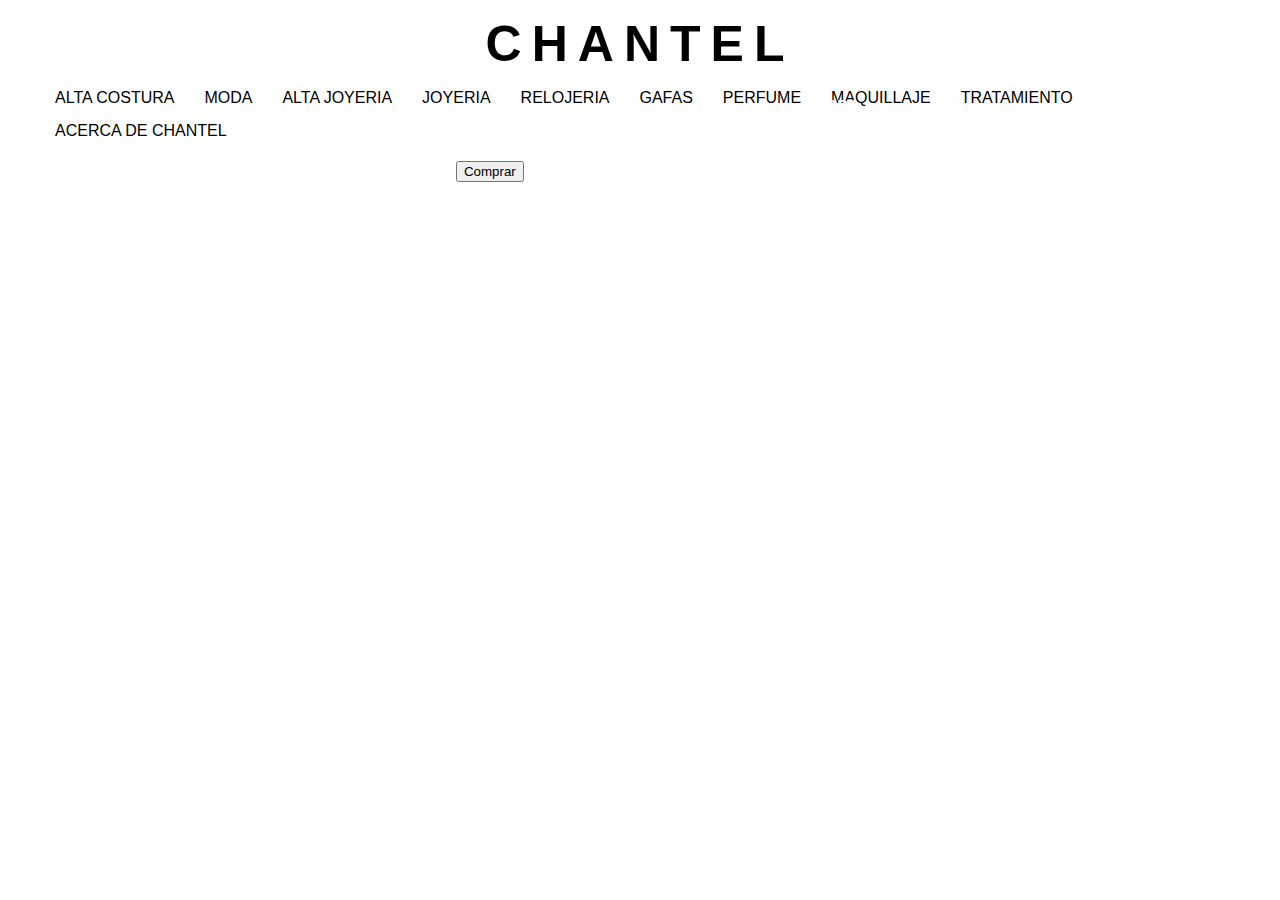
==== index.html @ d862a24f "Add files via upload" ====
<!DOCTYPE html>
<html lang="en">
<head>
    <meta charset="UTF-8">
    <meta http-equiv="X-UA-Compatible" content="IE=edge">
    <meta name="viewport" content="width=device-width, initial-scale=1.0">
    <title>Document</title>
    <link rel="stylesheet" href="index.css">
</head>
<body>
    <header>
        <section>
            <h1 class="titulo">Chantel</h1>
        </section>
            <nav>
                <ul class="menu">
                    <li class="menu-item"><a href="">Alta Costura</a></li>
                    <li class="menu-item"><a href="">Moda</a></li>
                    <li class="menu-item"><a href="">Alta Joyeria</a></li>
                    <li class="menu-item"><a href="">Joyeria</a></li>
                    <li class="menu-item"><a href="">Relojeria</a></li>
                    <li class="menu-item"><a href="">Gafas</a></li>
                    <li class="menu-item"><a href="">Perfume</a></li>
                    <li class="menu-item"><a href="">Maquillaje</a></li>
                    <li class="menu-item"><a href="">Tratamiento</a></li>
                    <li class="menu-item"><a href="">Acerca de Chantel</a></li>
                </ul>
            </nav>
            <section class="banner">
                <img class="fondo" src="c2.webp" alt="">
                <section class="centrito">
                    <h4>Moda</h4>
                    <h2 class="subtitulo">Pagina 100% original, cero copia!</h2>
                    <button class="boton">Comprar</button>
                </section>
            </section>
        
    </header>
    
</body>
</html>
---- index.css ----
*{
    font-family: -apple-system, BlinkMacSystemFont, 'Segoe UI', Roboto, Oxygen, Ubuntu, Cantarell, 'Open Sans', 'Helvetica Neue', sans-serif;
}

body{
    margin: 0px;
}

.titulo{
    text-align: center;
    text-transform: uppercase;
    letter-spacing: 10px;
    font-size: 50px;
    margin-top: 15px;
    margin-bottom: 15px;
}

nav ul{
    list-style: none;
}

.menu-item a{
    color: black;
    text-decoration: none;
    text-transform: uppercase;
    padding: 15px;
}

.menu-item{
    float: left;
    margin-bottom: 15px;
}

.fondo{
     width: 100%;
}

.banner{
    position: relative;
    width: 100%;
}

.centrito{
    position: absolute;
    top: 50%;
    right: 5%;
}

.centrito h2, h4{
    margin: 0px;
    text-align: center;
    color: white;
    text-transform: uppercase;
}

.subtitulo{
    font-size: 40px;
}


.botoncito{
    background-color: white;
    color: black;
    border-color: transparent;
    border-radius: 5px;
    padding: 15px;
    left: 45%;
    position: relative;
}
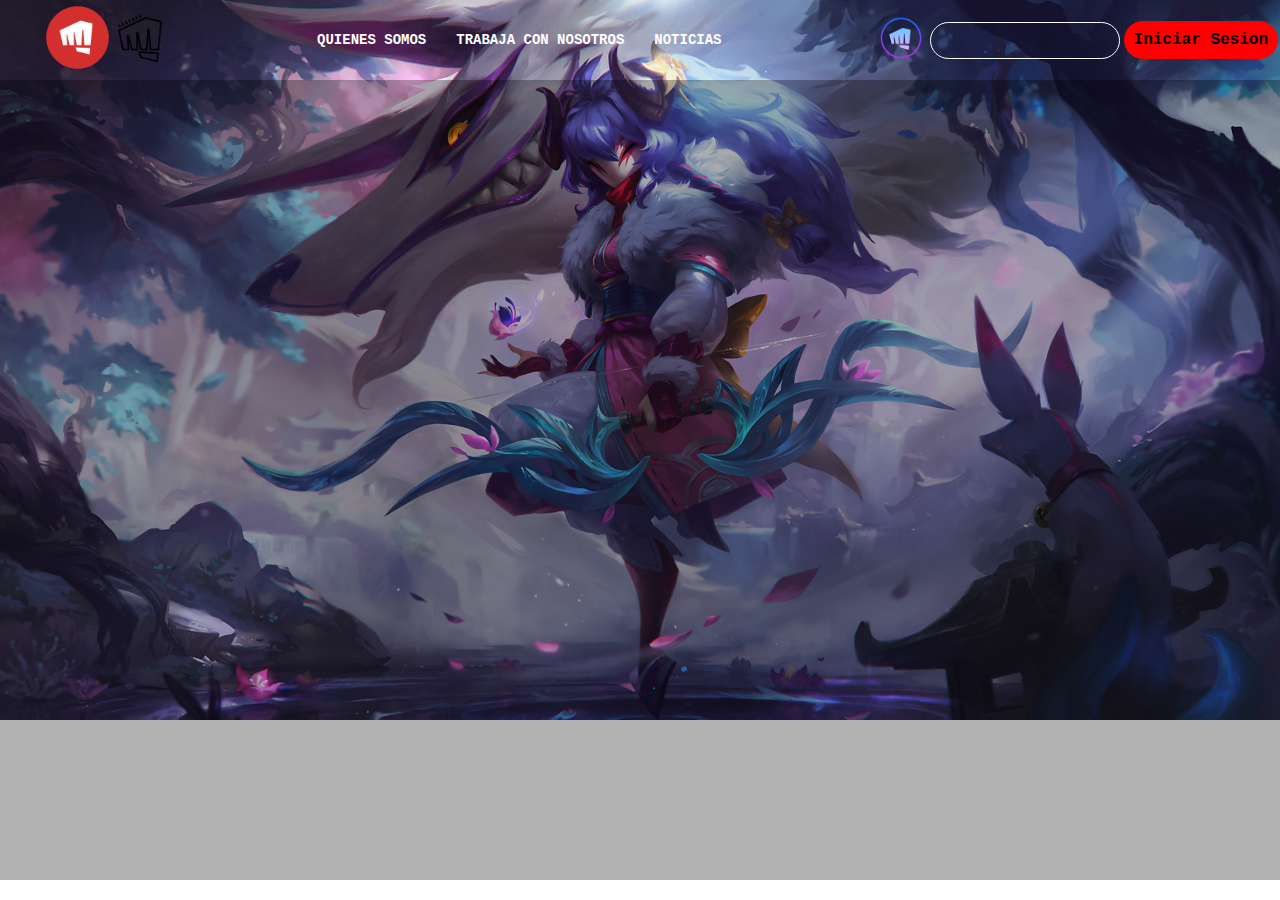
==== commit 68ab5725: "Add files via upload" ====
--- a/index.html
+++ b/index.html
@@ -4,37 +4,30 @@
     <meta charset="UTF-8">
     <meta http-equiv="X-UA-Compatible" content="IE=edge">
     <meta name="viewport" content="width=device-width, initial-scale=1.0">
-    <title>Document</title>
+    <title>Rito Games</title>
     <link rel="stylesheet" href="index.css">
 </head>
 <body>
     <header>
-        <section>
-            <h1 class="titulo">Chantel</h1>
+        <nav class="flex">
+            <ul class="m-0 flex">
+                <li><img class="logo" src="icons8-riot-games-96.png" alt=""></li>
+                <li><img class="mini-logo" src="icons8-riot-games-64.png" alt=""></li>
+            </ul>
+            <ul class="m-0 flex star">
+                <li class="menu-iten"><a href="">Quienes somos</a></li>
+                <li class="menu-iten"><a href="">Trabaja con nosotros</a></li>
+                <li class="menu-iten"><a href="">Noticias</a></li>
+            </ul>
+            <ul class="m-0 flex">
+                <li class="p-1"><img class="mini-logo" src="icons8-r-games-64.png" alt=""></li>
+                <li class="p-1"><input class="input-redondo" type="text" name="" id=""></li>
+                <li class="p-1"><a class="boton" href="">Iniciar Sesion</a></li>
+            </ul>
+        </nav>
+        <section class="opacidad">
+
         </section>
-            <nav>
-                <ul class="menu">
-                    <li class="menu-item"><a href="">Alta Costura</a></li>
-                    <li class="menu-item"><a href="">Moda</a></li>
-                    <li class="menu-item"><a href="">Alta Joyeria</a></li>
-                    <li class="menu-item"><a href="">Joyeria</a></li>
-                    <li class="menu-item"><a href="">Relojeria</a></li>
-                    <li class="menu-item"><a href="">Gafas</a></li>
-                    <li class="menu-item"><a href="">Perfume</a></li>
-                    <li class="menu-item"><a href="">Maquillaje</a></li>
-                    <li class="menu-item"><a href="">Tratamiento</a></li>
-                    <li class="menu-item"><a href="">Acerca de Chantel</a></li>
-                </ul>
-            </nav>
-            <section class="banner">
-                <img class="fondo" src="c2.webp" alt="">
-                <section class="centrito">
-                    <h4>Moda</h4>
-                    <h2 class="subtitulo">Pagina 100% original, cero copia!</h2>
-                    <button class="boton">Comprar</button>
-                </section>
-            </section>
-        
     </header>
     
 </body>
--- a/index.css
+++ b/index.css
@@ -1,71 +1,89 @@
 *{
-    font-family: -apple-system, BlinkMacSystemFont, 'Segoe UI', Roboto, Oxygen, Ubuntu, Cantarell, 'Open Sans', 'Helvetica Neue', sans-serif;
+    font-family: 'Courier New', Courier, monospace;
 }
 
 body{
     margin: 0px;
 }
 
-.titulo{
-    text-align: center;
-    text-transform: uppercase;
-    letter-spacing: 10px;
-    font-size: 50px;
-    margin-top: 15px;
-    margin-bottom: 15px;
+header{
+    width: 100%;
+    height: 800px;
+    background-image: url("fondo4.jpg");
+    background-repeat: no-repeat;
+    background-size: contain;
 }
 
-nav ul{
-    list-style: none;
-}
-
-.menu-item a{
-    color: black;
-    text-decoration: none;
-    text-transform: uppercase;
-    padding: 15px;
-}
-
-.menu-item{
-    float: left;
-    margin-bottom: 15px;
-}
-
-.fondo{
-     width: 100%;
-}
-
-.banner{
-    position: relative;
-    width: 100%;
-}
-
-.centrito{
-    position: absolute;
-    top: 50%;
-    right: 5%;
-}
-
-.centrito h2, h4{
-    margin: 0px;
-    text-align: center;
-    color: white;
-    text-transform: uppercase;
-}
-
-.subtitulo{
-    font-size: 40px;
-}
-
-
-.botoncito{
-    background-color: white;
-    color: black;
-    border-color: transparent;
-    border-radius: 5px;
-    padding: 15px;
-    left: 45%;
+nav{
     position: relative;
 }
 
+.m-0{
+    margin: 0px;
+}
 
+.logo{
+    width: 75px;
+    height: 75px;
+}
+
+ul{
+    list-style-type: none;
+    z-index: 999;
+}
+
+.mini-logo{
+    width: 50px;
+    height: 50px;
+}
+
+.flex{
+    display: flex;
+    align-items: center;
+    justify-content: space-between;
+}
+
+.menu-iten a{
+    color: white;
+    text-decoration: none;
+    text-transform: uppercase;
+    font-size: 14px;
+    padding: 15px;
+    font-weight: 800;
+}
+
+.star{
+    justify-content: flex-start;
+}
+
+.input-redondo{
+    padding: 10px;
+    border-radius: 25px;
+    border: 1px solid white;
+    background-color: transparent;
+}
+
+::placeholder{
+    color: white;
+}
+
+.boton{
+    background-color: red;
+    padding: 10px;
+    border-radius: 25px;
+    color: black;
+    font-weight: 800;
+    text-decoration: none;
+}
+
+.opacidad{
+    position: relative;
+    width: 100%;
+    height: 800px;
+    background-color: black;
+    opacity: 0.3;
+}
+
+.p-1{
+    padding: 2px;
+}